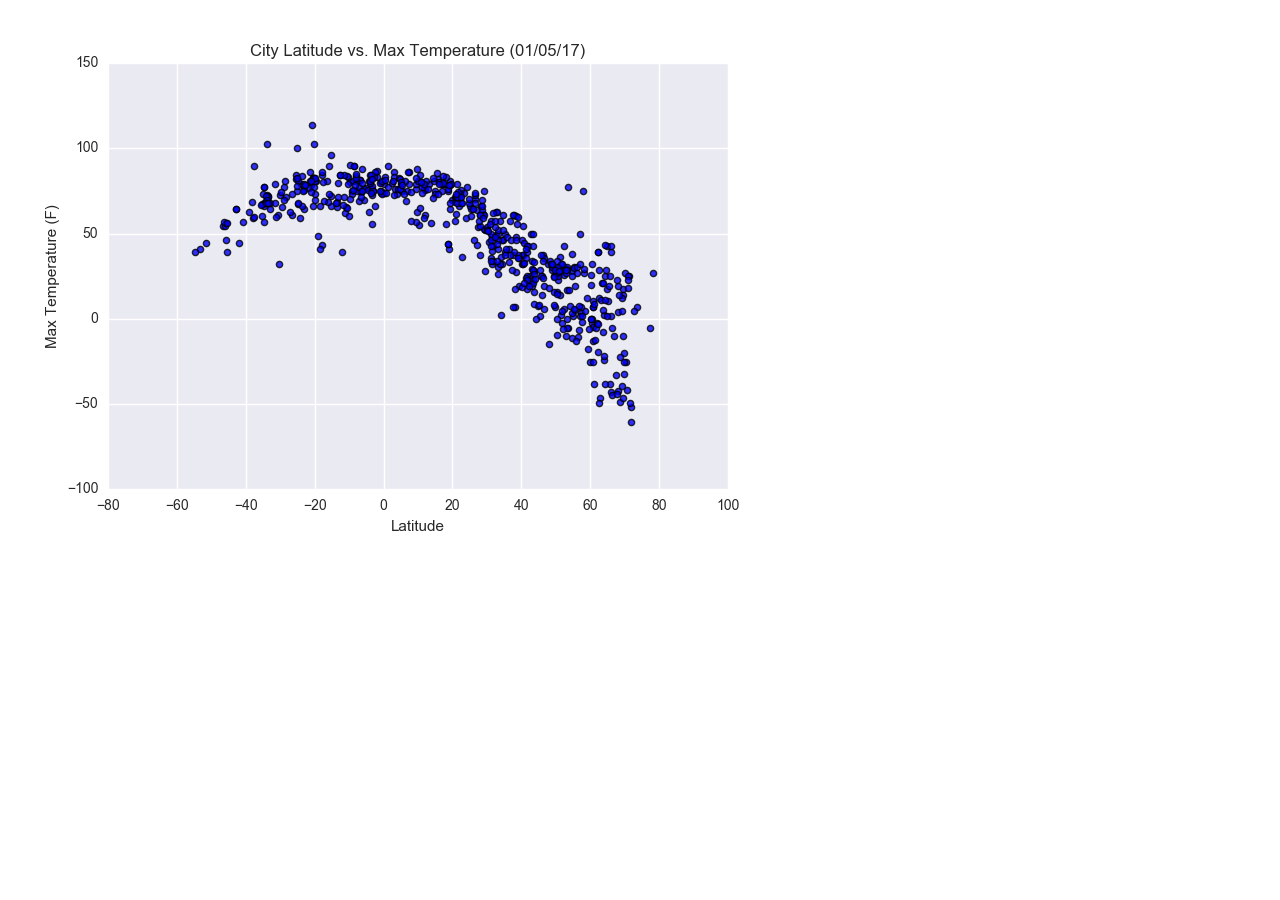
==== comparison.html @ 07db6a6e "added additional webpages with formating and content" ====
<!DOCTYPE html>
<html lang="en">

<head>
    <meta charset="UTF-8">
    <title>Weather Visualization</title>
</head>


<body>
    <img src="Resources/assets/images/Fig1.png" class="rounded-0" alt="graph of lat vs temp" />


</body>












</html>
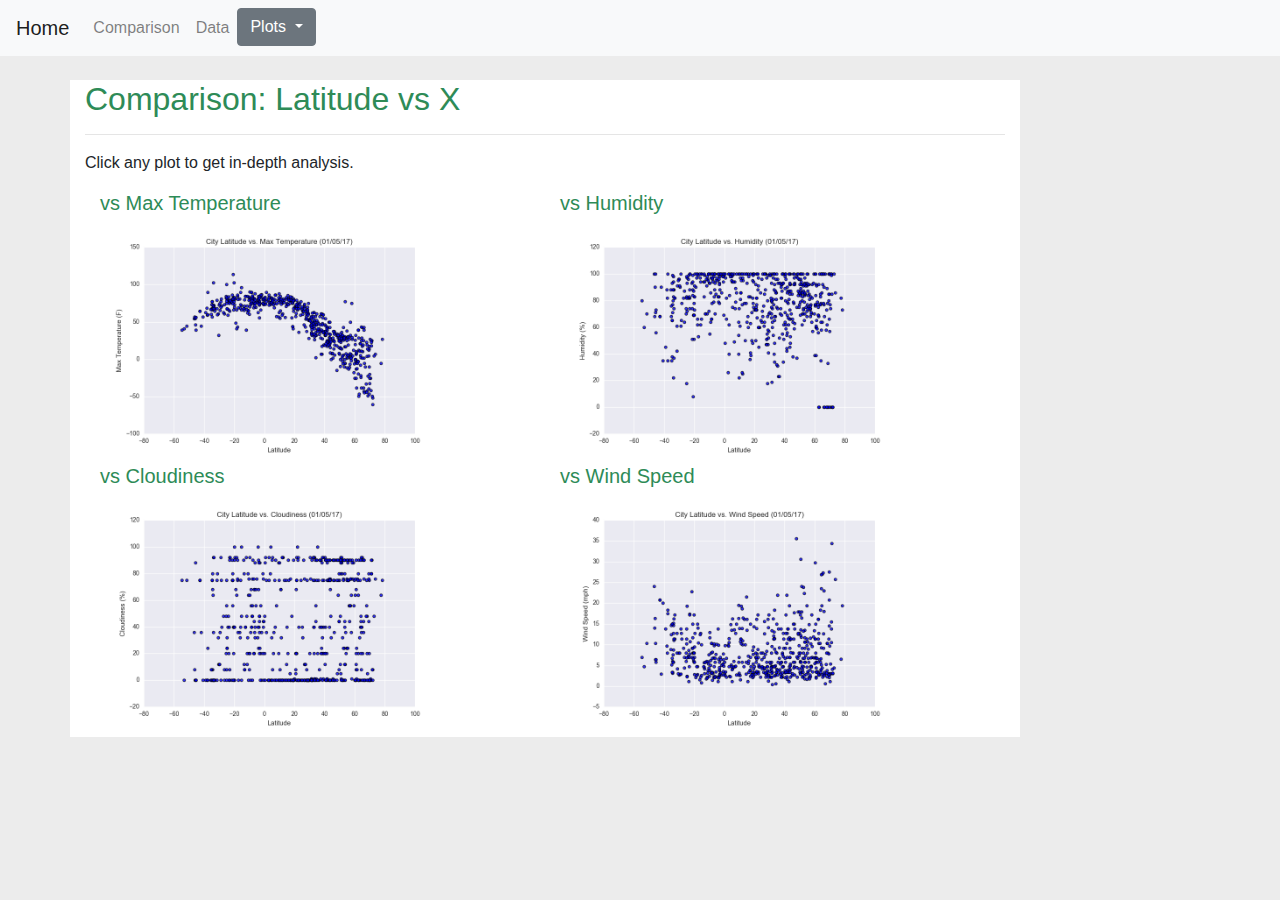
==== commit 66a606b5: "updated html" ====
--- a/comparison.html
+++ b/comparison.html
@@ -3,25 +3,76 @@
 
 <head>
     <meta charset="UTF-8">
-    <title>Weather Visualization</title>
+    <title>Comparison</title>
 </head>
-
-
-<body>
-    <img src="Resources/assets/images/Fig1.png" class="rounded-0" alt="graph of lat vs temp" />
-
-
-</body>
-
-
-
-
-
-
-
-
-
-
-
-
-</html>
+<nav class="navbar navbar-expand-lg navbar-light bg-light">
+  <a class="navbar-brand" href="file:///C:/Users/richk/Web-Design-Challenge/LandingPage.html">Home</a>
+  <button class="navbar-toggler" type="button" data-toggle="collapse" data-target="#navbarSupportedContent" aria-controls="navbarSupportedContent" aria-expanded="false" aria-label="Toggle navigation">
+    <span class="navbar-toggler-icon"></span>
+  </button>
+  <div class="collapse navbar-collapse" id="navbarSupportedContent">
+    <ul class="navbar-nav mr-auto">
+      <li class="nav-item">
+        <a class="nav-link" href="file:///C:/Users/richk/Web-Design-Challenge/comparison.html">Comparison</a>
+      </li>
+      <li class="nav-item">
+        <a class="nav-link" href="file:///C:/Users/richk/Web-Design-Challenge/data.html">Data</a>
+      </li>
+      <div class="dropdown">
+        <button class="btn btn-secondary dropdown-toggle" type="button" id="dropdownMenu2" data-bs-toggle="dropdown" aria-expanded="false">
+          Plots
+        </button>
+        <ul class="dropdown-menu" aria-labelledby="dropdownMenu2">
+          <li><a class="dropdown-item" href="file:///C:/Users/richk/Web-Design-Challenge/visual1.html">Max Temperature</a></li>
+          <li><a class="dropdown-item" href="file:///C:/Users/richk/Web-Design-Challenge/visual2.html">Humidity</a></li>
+          <li><a class="dropdown-item" href="file:///C:/Users/richk/Web-Design-Challenge/visual3.html">Cloudiness</a></li>
+          <li><a class="dropdown-item" href="file:///C:/Users/richk/Web-Design-Challenge/visual4.html">Wind Speed</a></li>
+        </ul>
+      </div>
+        </div>
+      </li>
+      </ul>
+    </div>
+</nav>
+    <link rel="stylesheet" href="https://stackpath.bootstrapcdn.com/bootstrap/4.3.1/css/bootstrap.min.css" integrity="sha384-ggOyR0iXCbMQv3Xipma34MD+dH/1fQ784/j6cY/iJTQUOhcWr7x9JvoRxT2MZw1T" crossorigin="anonymous">
+    <link rel="stylesheet" href="style.css">
+    <script src="https://cdn.jsdelivr.net/npm/bootstrap@5.1.1/dist/js/bootstrap.bundle.min.js" integrity="sha384-/bQdsTh/da6pkI1MST/rWKFNjaCP5gBSY4sEBT38Q/9RBh9AH40zEOg7Hlq2THRZ" crossorigin="anonymous"></script>
+    <br>
+    
+    <body style="background-color:  rgba(231, 231, 231, 0.781)">
+     
+      <div class="container">
+        <div class="row">
+          <div class="col-10" style="background-color:  white">
+            <h2 style="color: seagreen;">Comparison: Latitude vs X</h2>
+            <hr>
+            
+            <p>Click any plot to get in-depth analysis.</p>
+            <div class="container">
+              <div class="row row-cols-2">
+                <div class="col"><h5 style="color: seagreen;">vs Max Temperature</h5>
+                  <a href="file:///C:/Users/richk/Web-Design-Challenge/visual1.html">
+                      <img alt="graph of lat vs max temp" src="Resources/assets/images/Fig1.png" width=350 height: 350>
+                    </a></div>
+                <div class="col"><h5 style="color: seagreen;">vs Humidity</h5>
+                  <a href="file:///C:/Users/richk/Web-Design-Challenge/visual2.html">
+                    <img alt="graph of lat vs Humidity" src="Resources/assets/images/Fig2.png" width=350 height: 350>
+                  </a></div>
+                <div class="col"><h5 style="color: seagreen;">vs Cloudiness</h5>
+                  <a href="file:///C:/Users/richk/Web-Design-Challenge/visual3.html">
+                    <img alt="graph of lat vs cloudiness" src="Resources/assets/images/Fig3.png"width=350 height: 350>
+                  </a></div>
+                <div class="col"><h5 style="color: seagreen;">vs Wind Speed</h5>
+                  <a href="file:///C:/Users/richk/Web-Design-Challenge/visual4.html">
+                    <img alt="graph of lat vs Wind speed" src="Resources/assets/images/Fig4.png"width=350 height: 350>
+                  </a></div>
+              </div>
+            </div>
+            </div>
+          </div>
+        </div>
+        </div>
+      </div>
+    </div>
+    </body>
+</html>--- a/style.css
+++ b/style.css
@@ -0,0 +1,22 @@
+.headbox {
+  min-height: 40px;
+  padding: 5px;
+  margin: 5px;
+  vertical-align: top;
+  text-align: left;
+  font-weight: 750;
+  color: #fff;
+}
+
+.skyblue {
+  background: rgb(16, 109, 116) ;
+}
+
+.body {
+  background-color: lightgray;
+}
+
+.dropdown {
+  text-align: right;
+}
+
